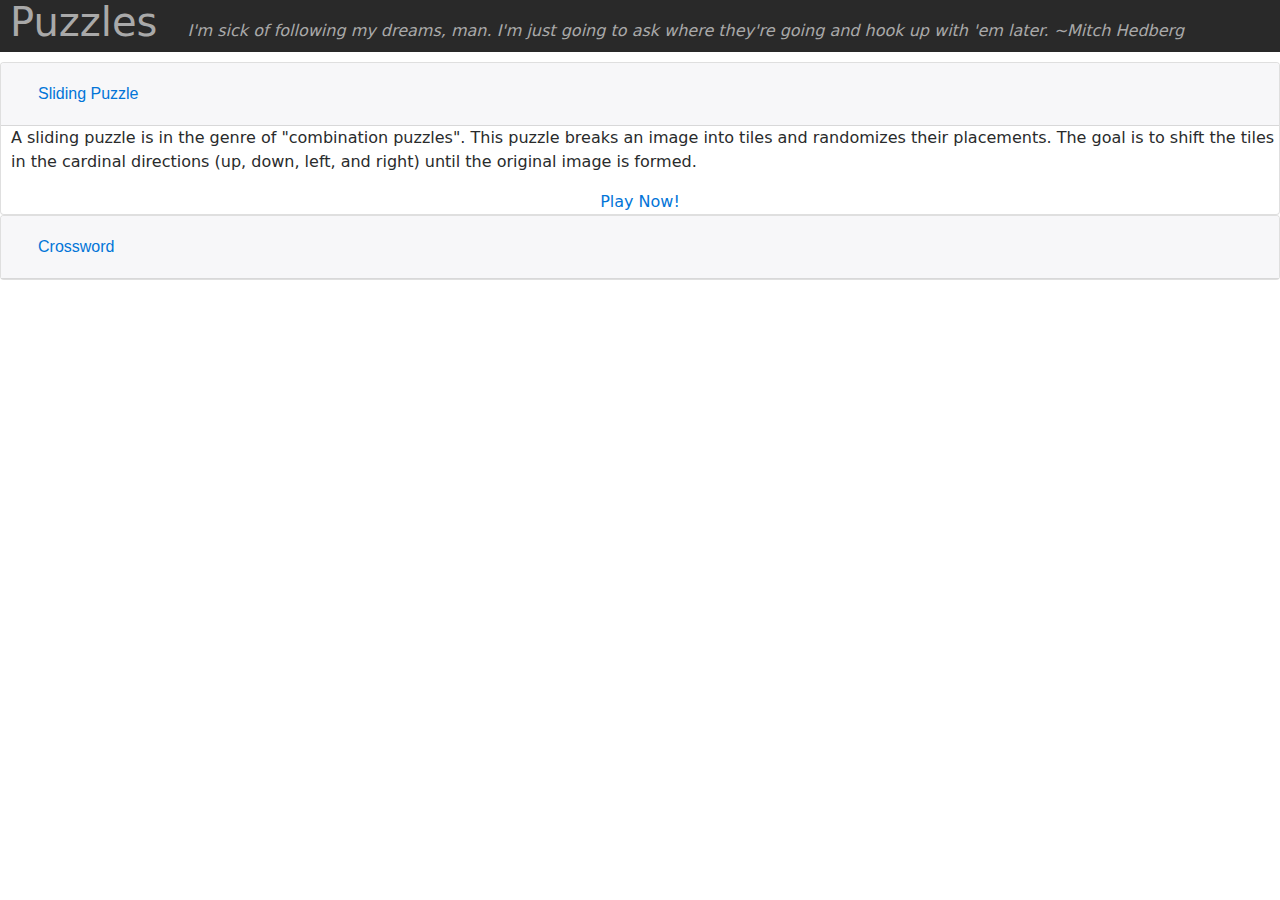
==== index.html @ 6ee56808 "Github Pages init" ====
<!DOCTYPE html>
<html>
  <head>
    <title>Puzzles</title>

    <link href="web/css/bootstrap.min.css" rel="stylesheet">
    <link href="web/css/style.css" rel="stylesheet">
  </head>
  <body onload="updateQuote()">
	<div class="top-header">
		<h1 class="top-title">Puzzles</h1>
		<i class="quote"></i>
	</div>
	<div class="body-content">
		<div id="accordion">
		  <div class="card">
			<div class="card-header" id="headingOne">
			  <h5 class="mb-0">
				<button class="btn btn-link" data-toggle="collapse" data-target="#collapseOne" aria-expanded="true" aria-controls="collapseOne">
				  Sliding Puzzle
				</button>
			  </h5>
			</div>

			<div id="collapseOne" class="collapse show" aria-labelledby="headingOne" data-parent="#accordion">
			  <div class="card-body">
				<p style="margin-left:10px;">A sliding puzzle is in the genre of "combination puzzles". This puzzle breaks an image into tiles and randomizes their placements. The goal is to shift the tiles in the cardinal directions (up, down, left, and right) until the original image is formed.</p>
				<a class="game-link" href="puzzles/sliding.html">Play Now!</a>
			  </div>
			</div>
		  </div>
		  
		  <div class="card">
			<div class="card-header" id="headingOne">
			  <h5 class="mb-0">
				<button class="btn btn-link" data-toggle="collapse" data-target="#collapseTwo" aria-expanded="true" aria-controls="collapseTwo">
				  Crossword
				</button>
			  </h5>
			</div>

			<div id="collapseTwo" class="collapse" aria-labelledby="headingTwo" data-parent="#accordion">
			  <div class="card-body">
				<p style="margin-left:10px;">W.I.P</p>
				<a class="game-link" href="puzzles/crossword.html">Play Now!</a>
			  </div>
			</div>
		  </div>
		</div>
	</div>
	
	<script src="web/js/quotes.js"></script>
    <script src="web/js/jquery.min.js"></script>
	<script src="https://npmcdn.com/tether@1.2.4/dist/js/tether.min.js"></script>
    <script src="web/js/bootstrap.min.js"></script>
    <script src="web/js/scripts.js"></script>
  </body>
</html>
---- web/css/style.css ----
.top-header {
	color: #A9A9A9;
	background-color: #292929;
	display: block;
	top: 0;
	left: 0;
	width: 100%;
}

.top-title {
	display: inline-block; 
	margin-left: 10px; 
	margin-right: 25px;
}

.body-content {
	display: block;
	position: relative;
}

.body-content #accordion {
	margin-top: 10px;
}

.game-link {
	display: block;
	text-align: center;
}
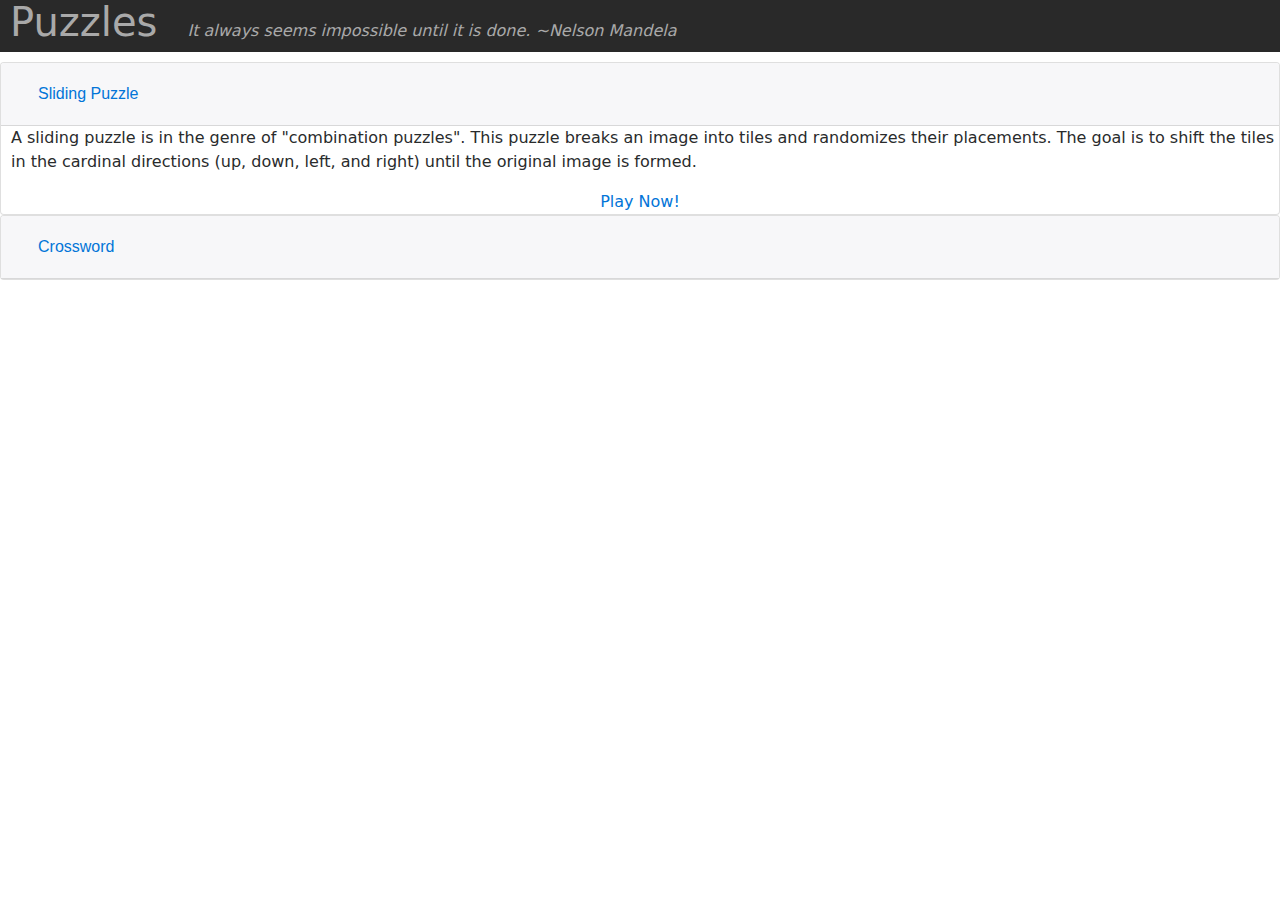
==== commit 794d3618: "Implemented version 1.0 sliding puzzle" ====
--- a/index.html
+++ b/index.html
@@ -1,58 +1,57 @@
 <!DOCTYPE html>
 <html>
-  <head>
+<head>
     <title>Puzzles</title>
 
-    <link href="web/css/bootstrap.min.css" rel="stylesheet">
-    <link href="web/css/style.css" rel="stylesheet">
-  </head>
-  <body onload="updateQuote()">
-	<div class="top-header">
-		<h1 class="top-title">Puzzles</h1>
-		<i class="quote"></i>
-	</div>
-	<div class="body-content">
-		<div id="accordion">
-		  <div class="card">
-			<div class="card-header" id="headingOne">
-			  <h5 class="mb-0">
-				<button class="btn btn-link" data-toggle="collapse" data-target="#collapseOne" aria-expanded="true" aria-controls="collapseOne">
-				  Sliding Puzzle
-				</button>
-			  </h5>
-			</div>
+    <link href="/web/css/bootstrap.min.css" rel="stylesheet">
+    <link href="/web/css/style.css" rel="stylesheet">
+</head>
+<body onload="updateQuote()">
+    <div class="top-header">
+        <h1 class="top-title"><a href="/" class="no-highlight">Puzzles</a></h1>
+        <i class="quote"></i>
+    </div>
 
-			<div id="collapseOne" class="collapse show" aria-labelledby="headingOne" data-parent="#accordion">
-			  <div class="card-body">
-				<p style="margin-left:10px;">A sliding puzzle is in the genre of "combination puzzles". This puzzle breaks an image into tiles and randomizes their placements. The goal is to shift the tiles in the cardinal directions (up, down, left, and right) until the original image is formed.</p>
-				<a class="game-link" href="puzzles/sliding.html">Play Now!</a>
-			  </div>
-			</div>
-		  </div>
-		  
-		  <div class="card">
-			<div class="card-header" id="headingOne">
-			  <h5 class="mb-0">
-				<button class="btn btn-link" data-toggle="collapse" data-target="#collapseTwo" aria-expanded="true" aria-controls="collapseTwo">
-				  Crossword
-				</button>
-			  </h5>
-			</div>
+    <div class="body-content">
+        <div id="accordion">
+            <div class="card">
+                <div class="card-header" id="headingOne">
+                    <h5 class="mb-0">
+                        <button class="btn btn-link" data-toggle="collapse" data-target="#collapseOne" aria-expanded="true" aria-controls="collapseOne">
+                            Sliding Puzzle
+                        </button>
+                    </h5>
+                </div>
 
-			<div id="collapseTwo" class="collapse" aria-labelledby="headingTwo" data-parent="#accordion">
-			  <div class="card-body">
-				<p style="margin-left:10px;">W.I.P</p>
-				<a class="game-link" href="puzzles/crossword.html">Play Now!</a>
-			  </div>
-			</div>
-		  </div>
-		</div>
-	</div>
-	
-	<script src="web/js/quotes.js"></script>
-    <script src="web/js/jquery.min.js"></script>
-	<script src="https://npmcdn.com/tether@1.2.4/dist/js/tether.min.js"></script>
-    <script src="web/js/bootstrap.min.js"></script>
-    <script src="web/js/scripts.js"></script>
-  </body>
+                <div id="collapseOne" class="collapse show" aria-labelledby="headingOne" data-parent="#accordion">
+                    <div class="card-body">
+                        <p style="margin-left:10px;">A sliding puzzle is in the genre of "combination puzzles". This puzzle breaks an image into tiles and randomizes their placements. The goal is to shift the tiles in the cardinal directions (up, down, left, and right) until the original image is formed.</p>
+                        <a class="game-link" href="puzzles/sliding.html">Play Now!</a>
+                    </div>
+                </div>
+            </div>
+
+            <div class="card">
+                <div class="card-header" id="headingOne">
+                    <h5 class="mb-0">
+                        <button class="btn btn-link" data-toggle="collapse" data-target="#collapseTwo" aria-expanded="true" aria-controls="collapseTwo">
+                            Crossword
+                        </button>
+                    </h5>
+                </div>
+
+                <div id="collapseTwo" class="collapse" aria-labelledby="headingTwo" data-parent="#accordion">
+                    <div class="card-body">
+                        <p style="margin-left:10px;">W.I.P</p>
+                        <a class="game-link" href="puzzles/crossword.html">Play Now!</a>
+                    </div>
+                </div>
+            </div>
+        </div>
+    </div>
+    <script src="/web/js/jquery.min.js"></script>
+    <script src="https://npmcdn.com/tether@1.2.4/dist/js/tether.min.js"></script>
+    <script src="/web/js/bootstrap.min.js"></script>
+    <script src="/web/js/quotes.js"></script>
+</body>
 </html>--- a/web/css/style.css
+++ b/web/css/style.css
@@ -25,4 +25,12 @@
 .game-link {
 	display: block;
 	text-align: center;
+}
+
+.no-highlight {
+	color: #A9A9A9;
+}
+.no-highlight:hover {
+	color: #A9A9A9;
+	text-decoration: none;
 }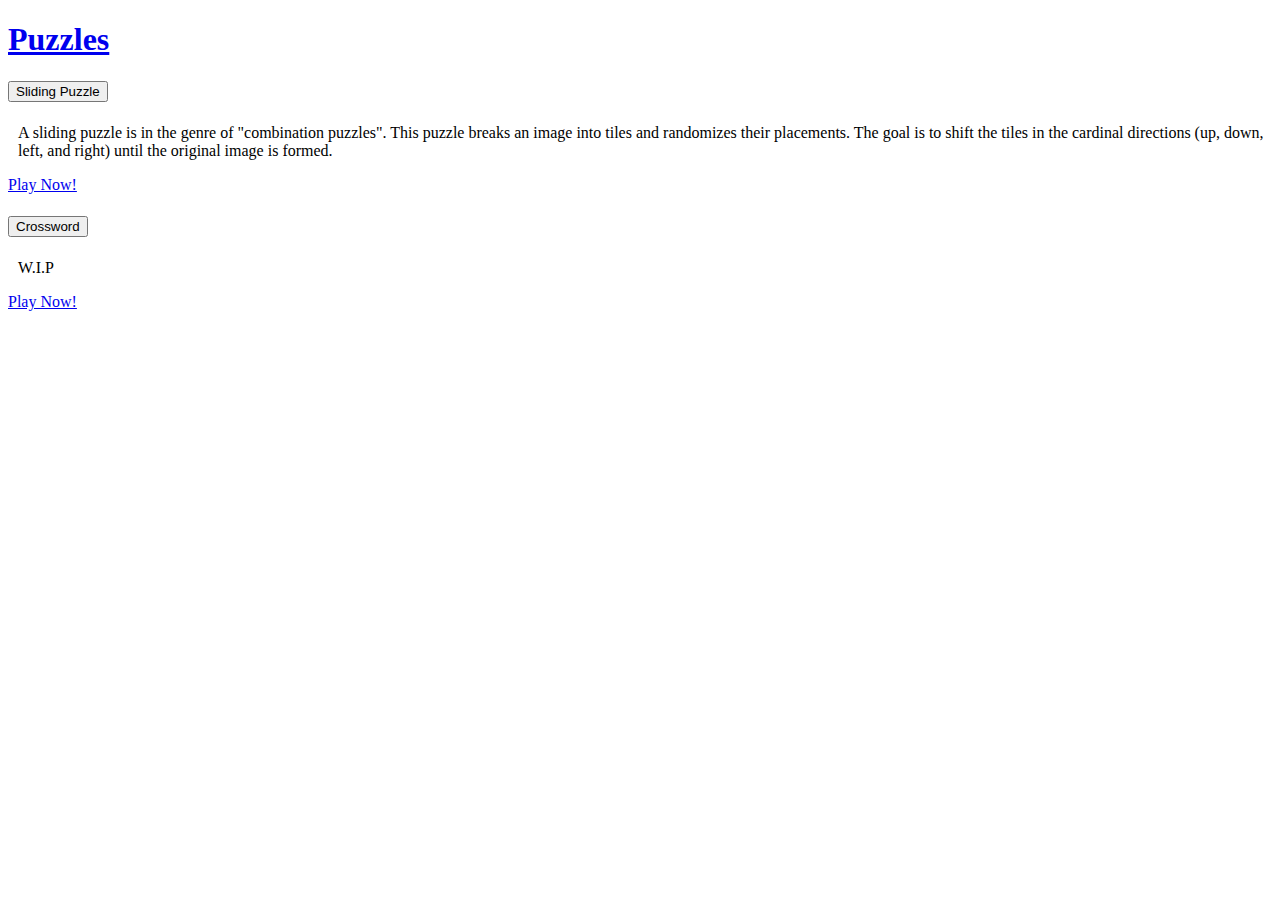
==== commit dddae017: "Fixing broken links" ====
--- a/index.html
+++ b/index.html
@@ -3,8 +3,8 @@
 <head>
     <title>Puzzles</title>
 
-    <link href="/web/css/bootstrap.min.css" rel="stylesheet">
-    <link href="/web/css/style.css" rel="stylesheet">
+    <link href="/Puzzles/web/css/bootstrap.min.css" rel="stylesheet">
+    <link href="/Puzzles/web/css/style.css" rel="stylesheet">
 </head>
 <body onload="updateQuote()">
     <div class="top-header">
@@ -49,9 +49,9 @@
             </div>
         </div>
     </div>
-    <script src="/web/js/jquery.min.js"></script>
+    <script src="/Puzzles/web/js/jquery.min.js"></script>
     <script src="https://npmcdn.com/tether@1.2.4/dist/js/tether.min.js"></script>
-    <script src="/web/js/bootstrap.min.js"></script>
-    <script src="/web/js/quotes.js"></script>
+    <script src="/Puzzles/web/js/bootstrap.min.js"></script>
+    <script src="/Puzzles/web/js/quotes.js"></script>
 </body>
 </html>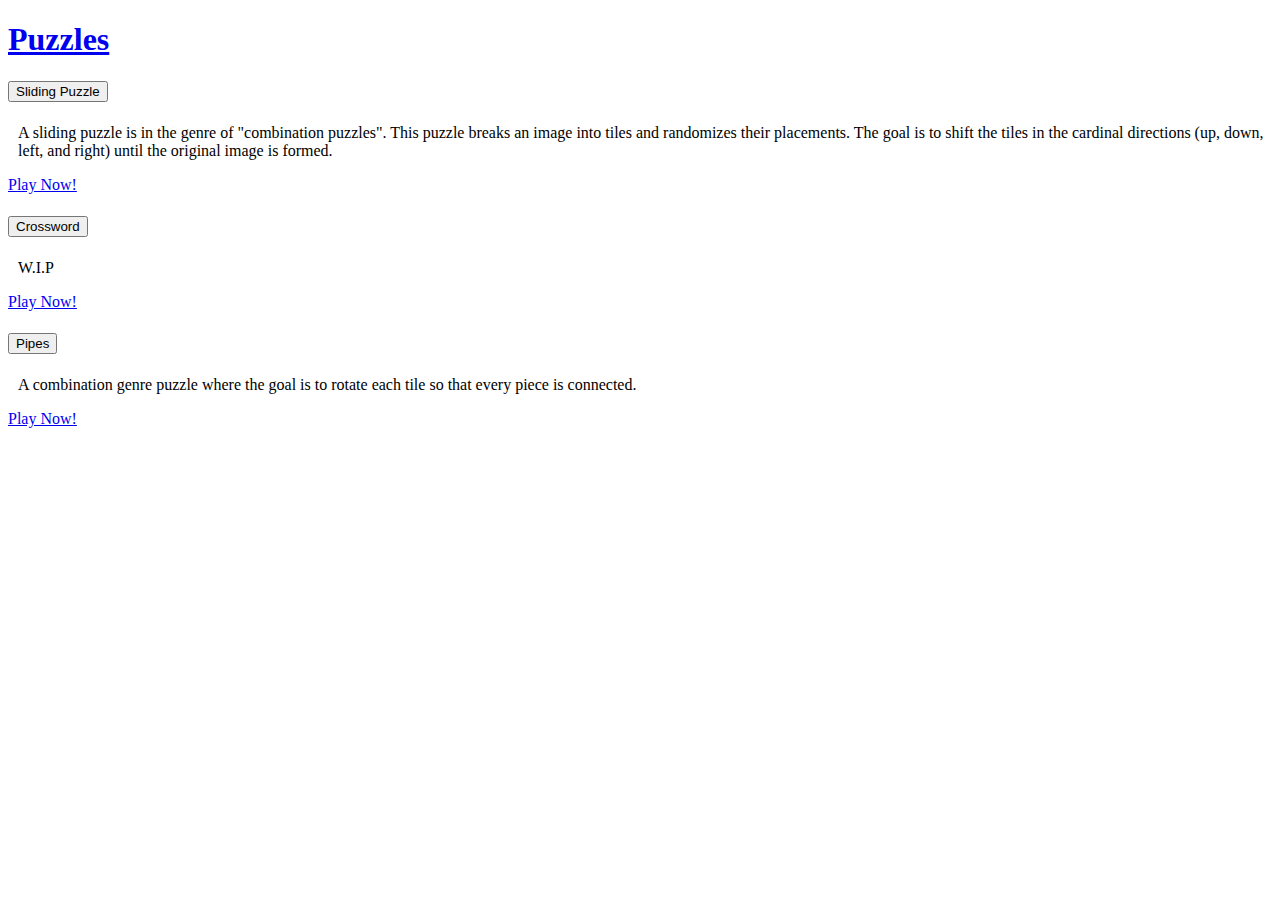
==== commit c01ce6b5: "Init Pipes puzzle" ====
--- a/index.html
+++ b/index.html
@@ -3,12 +3,13 @@
 <head>
     <title>Puzzles</title>
 
+	<link rel="shortcut icon" type="image/x-icon" href="/Puzzles/favicon.ico">
     <link href="/Puzzles/web/css/bootstrap.min.css" rel="stylesheet">
     <link href="/Puzzles/web/css/style.css" rel="stylesheet">
 </head>
 <body onload="updateQuote()">
     <div class="top-header">
-        <h1 class="top-title"><a href="/" class="no-highlight">Puzzles</a></h1>
+        <h1 class="top-title"><a href="/Puzzles/" class="no-highlight">Puzzles</a></h1>
         <i class="quote"></i>
     </div>
 
@@ -26,13 +27,13 @@
                 <div id="collapseOne" class="collapse show" aria-labelledby="headingOne" data-parent="#accordion">
                     <div class="card-body">
                         <p style="margin-left:10px;">A sliding puzzle is in the genre of "combination puzzles". This puzzle breaks an image into tiles and randomizes their placements. The goal is to shift the tiles in the cardinal directions (up, down, left, and right) until the original image is formed.</p>
-                        <a class="game-link" href="puzzles/sliding.html">Play Now!</a>
+                        <a class="game-link" href="/Puzzles/puzzles/sliding.html">Play Now!</a>
                     </div>
                 </div>
             </div>
 
             <div class="card">
-                <div class="card-header" id="headingOne">
+                <div class="card-header" id="headingTwo">
                     <h5 class="mb-0">
                         <button class="btn btn-link" data-toggle="collapse" data-target="#collapseTwo" aria-expanded="true" aria-controls="collapseTwo">
                             Crossword
@@ -43,9 +44,27 @@
                 <div id="collapseTwo" class="collapse" aria-labelledby="headingTwo" data-parent="#accordion">
                     <div class="card-body">
                         <p style="margin-left:10px;">W.I.P</p>
-                        <a class="game-link" href="puzzles/crossword.html">Play Now!</a>
+                        <a class="game-link" href="/Puzzles/puzzles/crossword.html">Play Now!</a>
                     </div>
                 </div>
+
+                <div class="card">
+                    <div class="card-header" id="headingThree">
+                        <h5 class="mb-0">
+                            <button class="btn btn-link" data-toggle="collapse" data-target="#collapseThree" aria-expanded="true" aria-controls="collapseTwo">
+                                Pipes
+                            </button>
+                        </h5>
+                    </div>
+    
+                    <div id="collapseThree" class="collapse" aria-labelledby="headingThree" data-parent="#accordion">
+                        <div class="card-body">
+                            <p style="margin-left:10px;">
+                                A combination genre puzzle where the goal is to rotate each tile so that every piece is connected.
+                            </p>
+                            <a class="game-link" href="/Puzzles/puzzles/pipes.html">Play Now!</a>
+                        </div>
+                    </div>
             </div>
         </div>
     </div>
